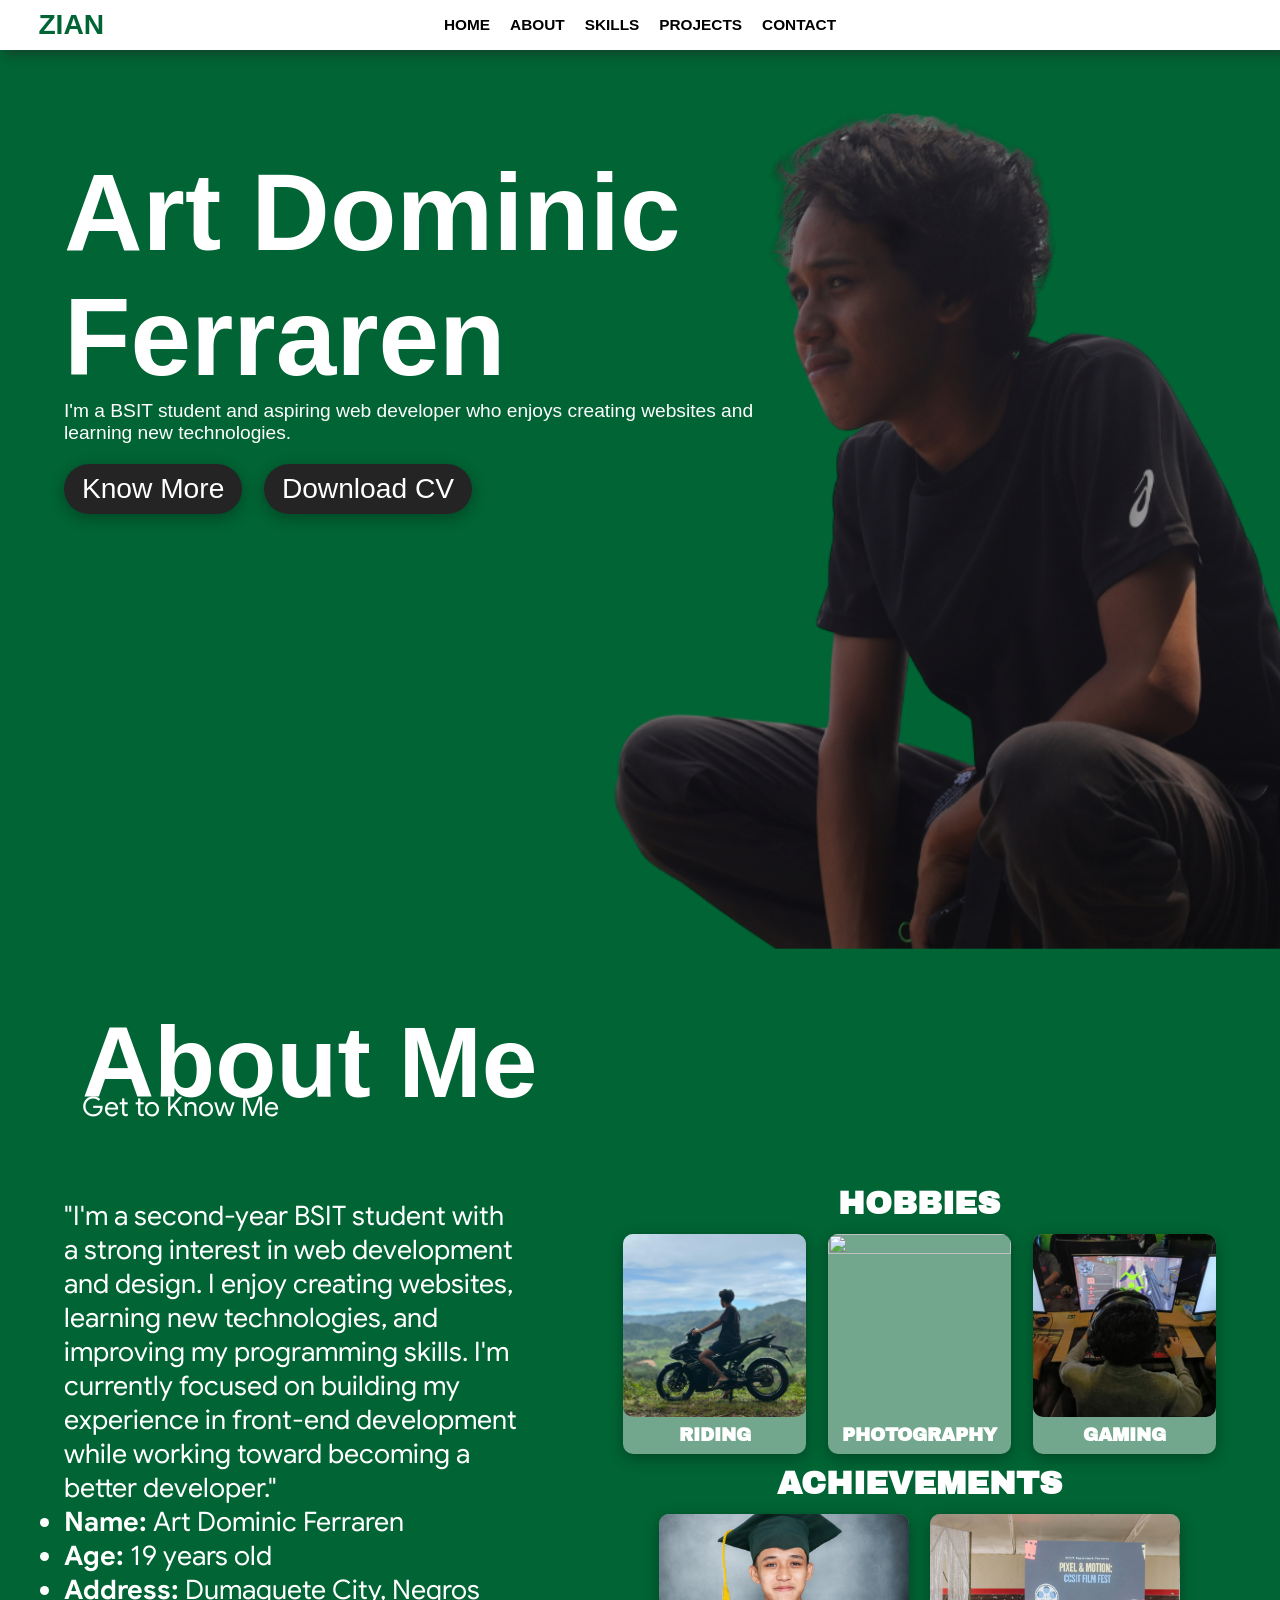
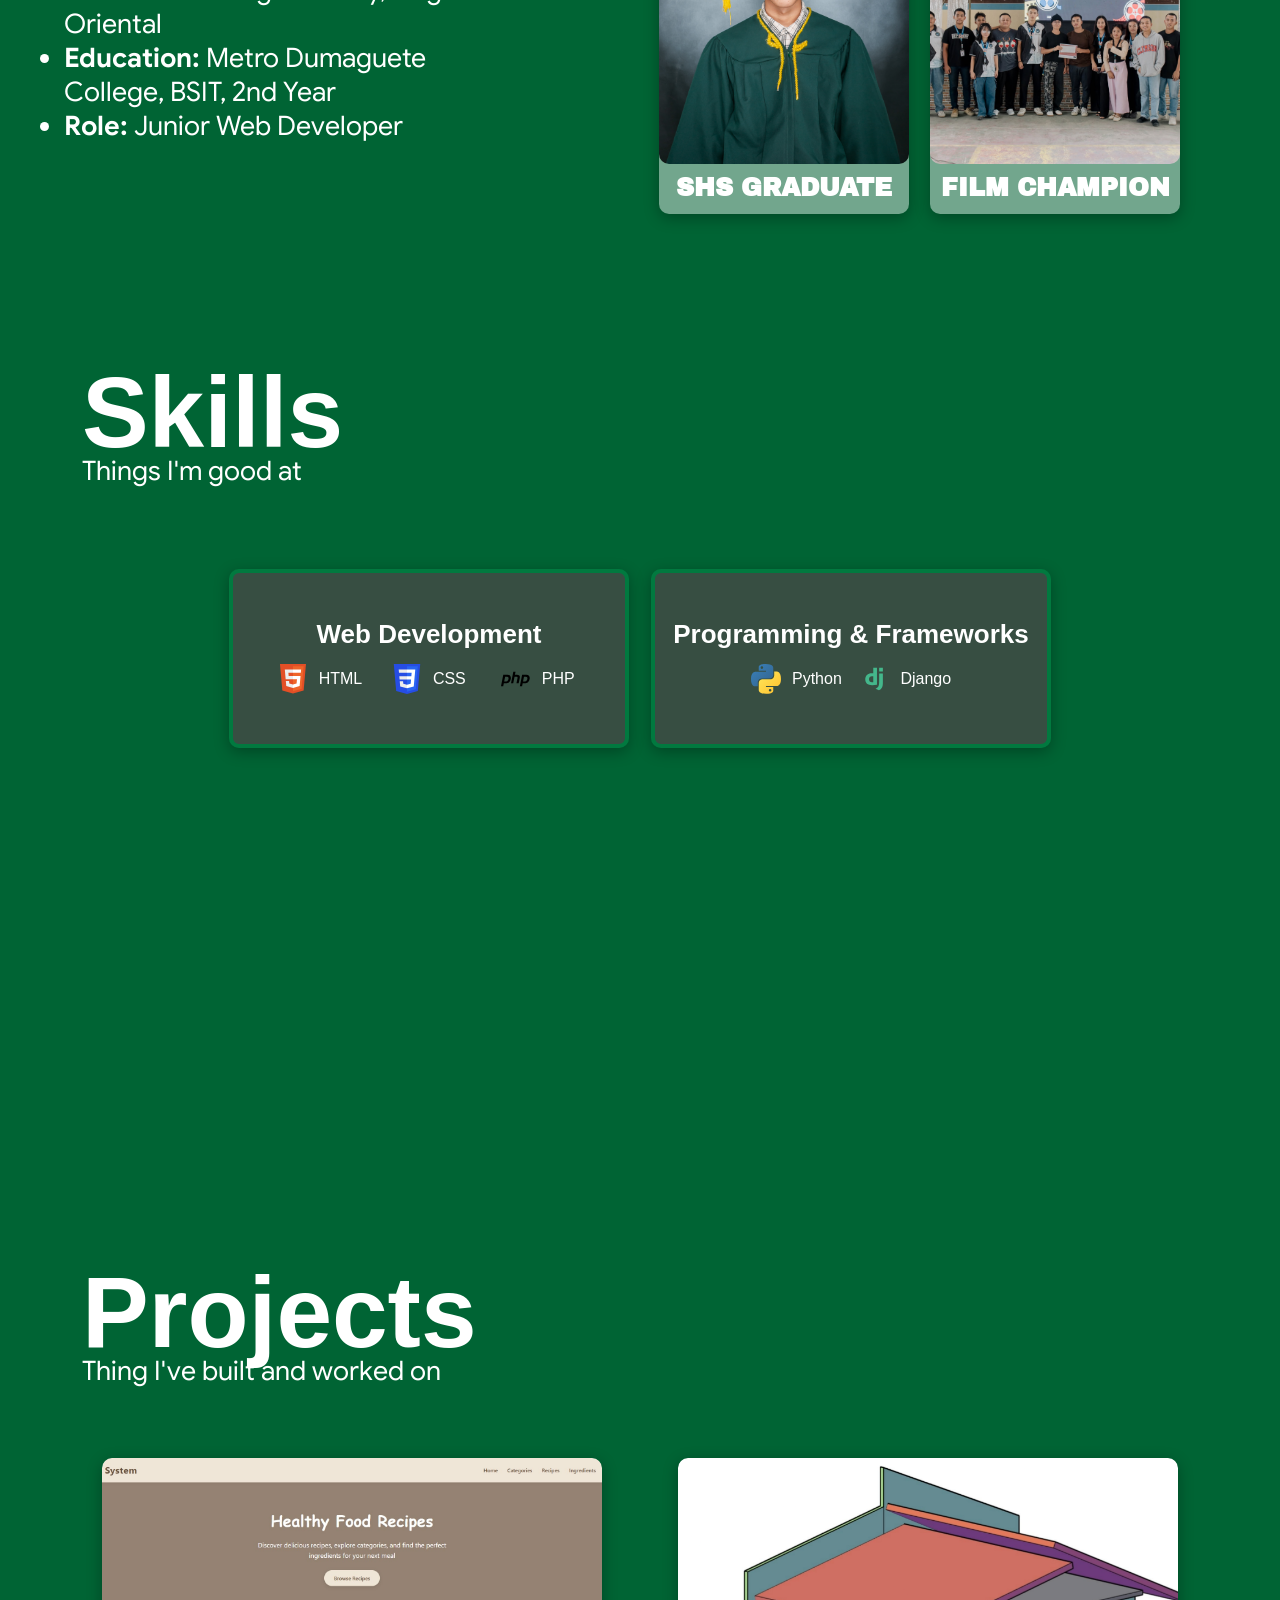
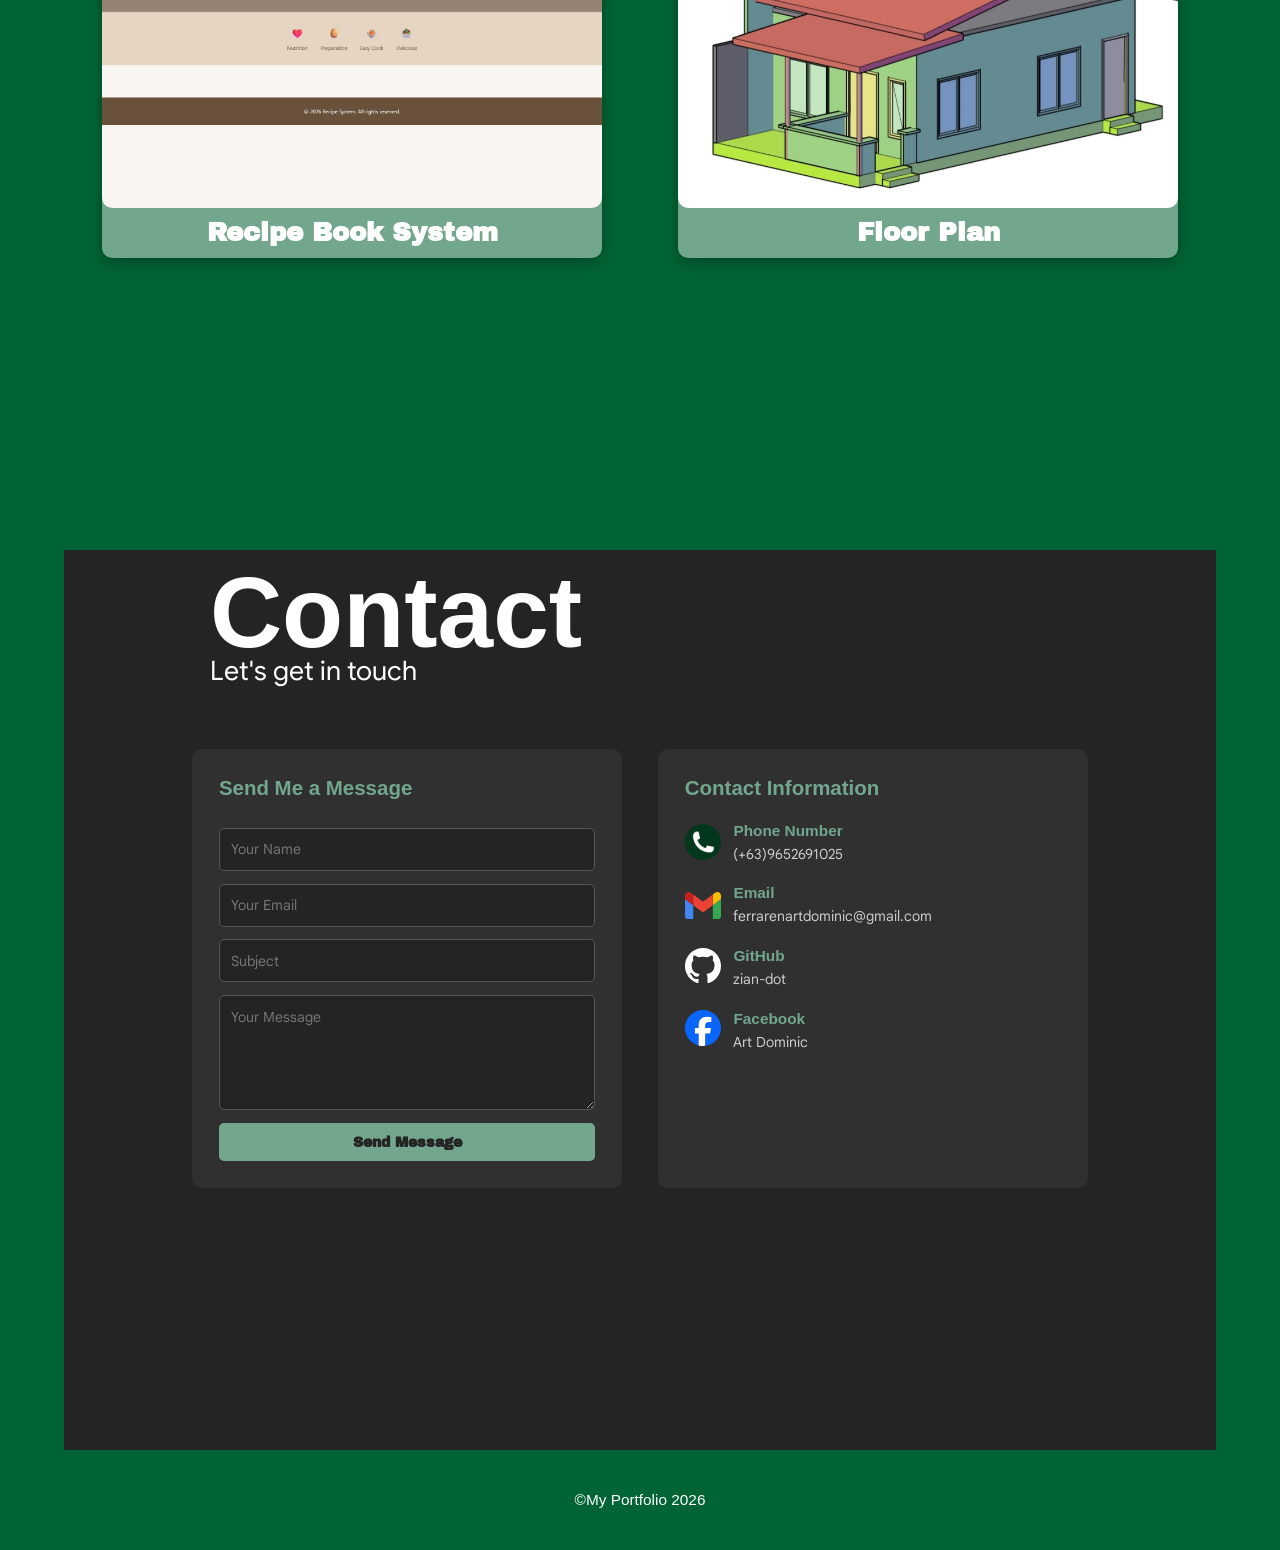
==== index.html @ 74c38eae "Add files via upload" ====
<!DOCTYPE html>
<html lang="en">

<head>
	<meta charset="UTF-8">
	<meta name="viewport" content="width=device-width, initial-scale=1.0">
	<link rel="stylesheet" href="style.css">


	<title>Portfolio</title>
</head>

<body>
	<nav>
		<a class="txt-logo" href="https://github.com/zian-dot" target="_blank" rel="noopener noreferrer">ZIAN</a>
		<button class="menu-btn" type="button" aria-label="Toggle menu" aria-expanded="false" aria-controls="navlinks">
			<span></span>
			<span></span>
			<span></span>
		</button>
		<div class="navlinks" id="navlinks">
			<a href="#hero">HOME</a>
			<a href="#about">ABOUT</a>
			<a href="#skills">SKILLS</a>
			<a href="#projects">PROJECTS</a>
			<a href="#contacts">CONTACT</a>
		</div>
	</nav>

	<div class="main">

		<section id="hero" class="hero">
			<div class="hero-container">
				<div class="txt-box">
					<div class="hero-txt">
						<h1>Art Dominic Ferraren</h1>
						<p>I'm a BSIT student and aspiring web developer who enjoys creating websites
							and learning new technologies.
						</p>
					</div>
					<div class="btn">
						<a href="#about">Know More</a>
						<a href="resume.pdf" target="_blank" rel="noopener noreferrer">Download CV</a>
					</div>
				</div>

				<div class="hero-img">
					<img src="pictures/about_me.png" alt="">

				</div>
			</div>

		</section>



		<section id="about" class="abt">
			<div class="abt-container">
				<div>
					<div class="abt-title">
						<h1>About Me</h1>
						<p>Get to Know Me</p>
					</div>

					<div class="abt-info">
						<p>"I'm a second-year BSIT student with a strong interest in web development and design. I enjoy
							creating websites, learning new technologies, and improving my programming skills. I'm
							currently focused on building my experience in front-end development while working toward
							becoming a better developer."</p>
						<ul>
							<li><strong>Name:</strong> Art Dominic Ferraren</li>
							<li><strong>Age:</strong> 19 years old</li>
							<li><strong>Address:</strong> Dumaguete City, Negros Oriental</li>
							<li><strong>Education:</strong> Metro Dumaguete College, BSIT, 2nd Year</li>
							<li><strong>Role:</strong> Junior Web Developer</li>
						</ul>

					</div>
				</div>

				<div class="interests-box">
					<h1>HOBBIES</h1>
					<div class="hobby">
						<div class="box-card">
							<img src="pictures/hobby1.jpg" alt="">
							<h3>RIDING</h3>
						</div>
						<div class="box-card">
							<img src="pictures/hobby3.jpg" alt="">
							<h3>PHOTOGRAPHY</h3>
						</div>
						<div class="box-card">
							<img src="pictures/hobby2.jpg" alt="">
							<h3>GAMING</h3>
						</div>
					</div>
					<h1>ACHIEVEMENTS</h1>
					<div class="achvmnt">
						<div class="box-card">
							<img src="pictures/shsgrad.jpg" alt="">
							<h3>SHS GRADUATE</h3>
						</div>
						<div class="box-card">
							<img src="pictures/filmwinner.jpg" alt="">
							<h3>FILM CHAMPION</h3>
						</div>
					</div>



				</div>
			</div>


		</section>







		<section id="skills" class="skls">
			<div class="skls-title">
				<h1>Skills</h1>
				<p>Things I'm good at</p>
			</div>

			<div class="skl-container">
				<div class="category-card">
					<h1>Web Development</h1>
					<div class="cards">
						<div class="skl-card">
							<img src="pictures/html5.svg" alt="HTML logo">
							HTML
						</div>
						<div class="skl-card">
							<img src="pictures/css.svg" alt="CSS logo">
							CSS
						</div>
						<div class="skl-card">
							<img src="pictures/php.svg" alt="PHP logo">
							PHP
						</div>
					</div>
				</div>

				<div class="category-card">
					<h1>Programming & Frameworks</h1>
					<div class="cards">
						<div class="skl-card">
							<img src="pictures/python.svg" alt="python logo">
							Python
						</div>
						<div class="skl-card">
							<img src="pictures/django.svg" alt="django logo">
							Django
						</div>
					</div>

				</div>

			</div>



		</section>

		<section id="projects" class="prjcts">
			<div class="prjct-title">
				<h1>Projects</h1>
				<p>Thing I've built and worked on</p>
			</div>

			<div class="prjct-container">
				<div class="prjct-card">
					<a href="projects/recipe_system.html" target="_blank">
						<div class="prjct">
							<img src="pictures/recipe_system.jpg" alt="system cover">
							<h3>Recipe Book System</h3>
						</div>

						<div class="prjct-desc">
							<p>A web app for saving and browsing recipes, built with PHP and MySQL.</p>
						</div>

					</a>
				</div>



				<div class="prjct-card">
					<a href="projects/floor_plan.pdf" target="_blank">
						<div class="prjct">
							<img src="pictures/project-floorplan.png" alt="floor plan cover">
							<h3>Floor Plan</h3>
						</div>

						<div class="prjct-desc">
							<p>A residential floor plan design showing the room layout, dimensions, and furniture
								placement.</p>
						</div>

					</a>
				</div>
			</div>


		</section>




		<section class="contact" id="contacts">

			<div class="contact-title">
				<h1>Contact</h1>
				<p>Let's get in touch</p>
			</div>
			<div class="contact-container">


				<form class="contact-form">

					<h3>Send Me a Message</h3>

					<input type="text" placeholder="Your Name" required>

					<input type="email" placeholder="Your Email" required>

					<input type="text" placeholder="Subject">

					<textarea placeholder="Your Message" rows="5" required></textarea>

					<button type="submit">Send Message</button>

				</form>


				<div class="contact-info">

					<h3>Contact Information</h3>

					<div class="contact-item">
						<img src="pictures/phone-logo.png" alt="Phone Logo">
						<div>
							<h4>Phone Number</h4>
							<p>(+63)9652691025</p>
						</div>
					</div>

					<div class="contact-item">
						<img src="pictures/gmail.svg" alt="Email Logo">
						<div>
							<h4>Email</h4>
							<p>ferrarenartdominic@gmail.com</p>
						</div>
					</div>

					<div class="contact-item">
						<a href="https://github.com/zian-dot" target="_blank" rel="noopener noreferrer">
							<img src="pictures/github_dark.svg" alt="GitHub Logo">
						</a>
						<div>
							<h4>GitHub</h4>
							<p>zian-dot</p>
						</div>
					</div>

					<div class="contact-item">
						<a href="https://www.facebook.com/artdominic.ferraren/" target="_blank">
							<img src="pictures/facebook-icon.svg" alt="Facebook Logo">
						</a>
						<div>
							<h4>Facebook</h4>
							<p>Art Dominic</p>
						</div>
					</div>

				</div>

			</div>
		</section>

	</div>

	<footer>
		<center><a href="#hero">&copy;My Portfolio 2026</a></center>
	</footer>

	<script>
		const menuBtn = document.querySelector('.menu-btn');
		const navLinks = document.querySelector('.navlinks');

		function setMenu(open) {
			navLinks.classList.toggle('open', open);
			menuBtn.classList.toggle('open', open);
			menuBtn.setAttribute('aria-expanded', open);
		}

		menuBtn.addEventListener('click', () => {
			setMenu(!navLinks.classList.contains('open'));
		});

		// close the menu after picking a link
		navLinks.querySelectorAll('a').forEach(link => {
			link.addEventListener('click', () => setMenu(false));
		});
	</script>
</body>

</html>
---- style.css ----
@font-face {
    font-family: 'Archivo';
    src: url('fonts/ArchivoBlack-Regular.ttf') format('truetype');
}

@font-face {
    font-family: 'Sans';
    src: url('fonts/Googlesans.ttf') format('truetype');

}


* {
    margin: 0;
    padding: 0;
    box-sizing: border-box;
}

html {
    scroll-behavior: smooth;
    font-family: arial black, sans-serif;
    background-color: #006434;
}

body {
    width: 100%;
    margin: 0;
    overflow-x: hidden;
}

img {
    max-width: 100%;
    height: auto;
}



nav {
    display: flex;
    justify-content: center;
    align-items: center;
    width: 100%;
    height: 50px;
    gap: 10px;
    box-shadow: 5px 5px 10px rgba(37, 37, 37, 0.466);
    position: fixed;
    z-index: 1000;
    top: 0;
    background-color: white;
    flex-wrap: nowrap;

    .navlinks {
        display: flex;
        justify-content: center;
        align-items: center;
    }

    .navlinks a {
        text-decoration: none;
        height: 30px;
        width: auto;

        display: flex;
        justify-content: center;
        align-items: center;
        padding-right: clamp(5px, 0.9vw, 10px);
        padding-left: clamp(5px, 0.9vw, 10px);
        border-radius: 15px;
        font-weight: bold;
        font-size: clamp(12px, 1.2vw, 16px);
        white-space: nowrap;
        color: black;
        transition: 0.15s;

    }

    .navlinks a:hover {
        color: #006434;
        transform: translateY(-5px);

    }

    .navlinks a:active {
        border-style: none;
    }

    .menu-btn {
        display: none;
        flex-direction: column;
        justify-content: center;
        gap: 5px;
        width: 38px;
        height: 38px;
        padding: 7px;
        background: none;
        border: none;
        cursor: pointer;
    }

    .menu-btn span {
        display: block;
        width: 100%;
        height: 3px;
        border-radius: 3px;
        background-color: #006434;
        transition: 0.3s;
    }

    .menu-btn.open span:nth-child(1) {
        transform: translateY(8px) rotate(45deg);
    }

    .menu-btn.open span:nth-child(2) {
        opacity: 0;
    }

    .menu-btn.open span:nth-child(3) {
        transform: translateY(-8px) rotate(-45deg);
    }



}

.txt-logo {
    color: #006434;
    display: flex;
    position: absolute;
    left: clamp(12px, 3vw, 60px);
    font-size: clamp(20px, 2.2vw, 30px);
    text-decoration: none;
    font-weight: bold;
}

.main {
    display: flex;
    justify-content: center;
    align-items: center;
    padding-top: 50px;
    flex-direction: column;
    background-color: #006434;
    width: 100%;
}


.main section {
    min-height: 100vh;
    width: 90%;
    /*box-shadow: 5px 5px 10px gray;*/
    scroll-margin-top: 50px;
    padding-top: 50px;
    flex-wrap: wrap;


}

.hero {
    display: flex;
    flex-direction: row;
    color: white;


    h1 {
        font-size: clamp(38px, 8vw, 100px);

        margin-bottom: 0;
    }

    p {
        font-size: clamp(15px, 1.5vw, 20px);

    }

    .hero-container {
        display: flex;
        min-height: 100vh;
        width: 100%;
        padding-bottom: 50px;


    }

    .hero-txt {
        display: flex;
        margin-right: 20px;
        flex-direction: column;
        width: 100%;
        max-width: 800px;
        height: fit-content;
        margin-bottom: 20px;
        padding: 0px;



    }

    .hero-txt h1 {
        flex-wrap: nowrap;
        font-size: clamp(38px, 8.5vw, 120px);
    }

    .btn {
        display: flex;
        width: 100%;
        gap: clamp(10px, 1.7vw, 25px);
        height: fit-content;


    }

    .btn a {
        text-decoration: none;
        width: fit-content;
        padding: clamp(8px, 0.7vw, 10px) clamp(14px, 1.4vw, 20px);
        background-color: #242424;
        border-radius: 30px;
        color: white;
        font-size: clamp(14px, 2.2vw, 30px);
        white-space: nowrap;
        transition: .40s;
        box-shadow: 0 4px 15px rgba(0, 0, 0, 0.3);
    }

    .btn a:hover {
        transform: translateY(-10px);
    }

    .hero-img {
        min-width: 0;
        flex: 1;

        height: 100%;

    }

    .hero-img img {
        height: 100%;
        width: 100%;
        object-fit: cover;
        overflow-x: visible;
    }

    .txt-box {
        margin-top: 50px;
        width: 60%;
    }

}

.abt {
    display: flex;

    color: white;


    .abt-title {

        margin: 0;
        position: relative;
        bottom: clamp(20px, 3.5vw, 50px);
        left: clamp(0px, 1.4vw, 20px);

    }

    .abt-title h1 {
        margin-bottom: 0px;
        padding-bottom: 0px;
        font-size: clamp(40px, 9vw, 100px);
    }

    .abt-title p {
        margin-top: 0px;
        padding-top: 0px;
        font-size: clamp(16px, 2.1vw, 30px);
        position: relative;
        bottom: clamp(6px, 3vw, 30px);
        font-family: 'Sans';

    }

    .abt-info {
        font-size: clamp(15px, 2.1vw, 30px);
        font-family: 'Sans';
        width: 100%;


    }

    .abt-container {
        display: flex;
        justify-content: space-between;
        gap: clamp(30px, 8vw, 120px);
        width: 100%;

    }

    .abt-container>div:first-child {
        flex: 1 1 0;
        min-width: 0;
        max-width: 700px;
    }

    .interests-box {
        display: flex;
        flex-direction: column;
        gap: clamp(6px, 1vw, 14px);

        flex: 1.3 1 0;
        min-width: 0;
        max-width: 900px;
        justify-content: center;
        min-height: 100vh;
        font-family: 'archivo';
        align-items: center;
    }

    .interests-box h1 {
        font-size: clamp(20px, 3vw, 32px);
    }

    .hobby {
        display: flex;
        gap: clamp(8px, 1.7vw, 25px);
        width: 100%;
        justify-content: center;
        align-items: center;
    }

    .box-card {
        container-type: inline-size;
        display: flex;
        flex-direction: column;
        align-items: center;
        flex: 1 1 0;
        min-width: 0;
        max-width: 250px;
        aspect-ratio: 5 / 6;
        background-color: #72a68d;
        border-radius: 10px;
        box-shadow: 0 4px 15px rgba(0, 0, 0, 0.3);
    }

    .box-card img {
        width: 100%;
        height: auto;
        aspect-ratio: 1 / 1;
        object-fit: cover;
        border-radius: 10px;
        object-position: center;
        display: block;
        flex-shrink: 0;
    }

    .box-card h3 {
        font-size: clamp(18px, 2vw, 26px);
        font-size: clamp(8px, 10cqw, 26px);
        width: 100%;
        padding: 0 5px;
        box-sizing: border-box;
        text-align: center;
        margin: 10px 0;
        margin: 4cqw 0;
        font-family: 'archivo';

    }

    .achvmnt {
        display: flex;
        gap: clamp(8px, 1.7vw, 25px);
        width: 100%;
        justify-content: center;
        align-items: center;
    }



}


.prjcts {
    color: white;

    .prjct-title {

        margin: 0;
        position: relative;
        bottom: clamp(20px, 3.5vw, 50px);
        left: clamp(0px, 1.4vw, 20px);

    }

    .prjct-title h1 {
        margin-bottom: 0px;
        padding-bottom: 0px;
        font-size: clamp(40px, 9vw, 100px);
    }

    .prjct-title p {
        margin-top: 0px;
        padding-top: 0px;
        font-size: clamp(16px, 2.1vw, 30px);
        position: relative;
        bottom: clamp(4px, 1.6vw, 16px);
        font-family: 'Sans';

    }

    .prjct-container {
        display: flex;
        flex-wrap: wrap;
        height: auto;
        width: 100%;

        justify-content: center;
        align-items: center;


    }


    .prjct-card {

        height: auto;
        width: 50%;

        padding: clamp(4px, 0.7vw, 10px) clamp(6px, 1.4vw, 20px);
        display: flex;
        justify-content: center;
        align-items: center;
    }

    .prjct {
        container-type: inline-size;
        position: relative;
        overflow: hidden;
        display: flex;
        flex-direction: column;
        align-items: center;
        width: 100%;
        max-width: 500px;
        aspect-ratio: 5 / 4;
        background-color: #72a68d;
        border-radius: 10px;
        box-shadow: 0 4px 15px rgba(0, 0, 0, 0.3);
    }

    .prjct img {
        width: 100%;
        height: auto;
        aspect-ratio: 10 / 7;
        object-fit: cover;
        border-radius: 10px;
        object-position: center;
        display: block;
        flex-shrink: 0;
    }

    .prjct h3 {
        font-size: clamp(18px, 2vw, 26px);
        font-size: clamp(9px, 5.2cqw, 26px);
        width: 100%;
        padding: 0 5px;
        box-sizing: border-box;
        text-align: center;
        margin: 10px 0;
        margin: 2cqw 0;
        font-family: 'archivo';

    }

    
    .prjct-desc {
        position: absolute;
        top: 100%;
        left: 0;
        width: 100%;
        z-index: 5;
        display: grid;
        grid-template-rows: 0fr;
        background-color: rgba(0, 0, 0, 0.85);
        border-radius: 0 0 10px 10px;
        color: white;
        font-family: 'Sans';
        font-size: clamp(10px, 3.6cqw, 18px);
        text-align: center;
        transition: grid-template-rows 0.4s ease;
    }

    .prjct-desc p {
        min-height: 0;
        overflow: hidden;
        padding: 0 4cqw;
        transition: padding 0.4s ease;
    }

    .prjct-card a:hover .prjct-desc,
    .prjct-card a:focus-visible .prjct-desc {
        grid-template-rows: 1fr;
    }

    .prjct-card a:hover .prjct-desc p,
    .prjct-card a:focus-visible .prjct-desc p {
        padding: 3cqw 4cqw;
    }

    .prjct-card a {
        container-type: inline-size;
        position: relative;
        text-decoration: none;
        color: white;
        width: 100%;
        max-width: 500px;
        transition: 0.30s;
    }

    .prjct-card a:hover {
        transform: translateY(-5px);
    }
}


.skls {
    color: white;

    .skls-title {

        margin: 0;
        position: relative;
        bottom: clamp(20px, 3.5vw, 50px);
        left: clamp(0px, 1.4vw, 20px);

    }

    .skls-title h1 {
        margin-bottom: 0px;
        padding-bottom: 0px;
        font-size: clamp(40px, 9vw, 100px);
    }

    .skls-title p {
        margin-top: 0px;
        padding-top: 0px;
        font-size: clamp(16px, 2.1vw, 30px);
        position: relative;
        bottom: clamp(4px, 1.6vw, 16px);
        font-family: 'Sans';

    }

    .skl-container {

        height: auto;
        width: 100%;
        border-radius: 15px;
        display: flex;
        justify-content: center;
        gap: clamp(8px, 1.7vw, 25px);
        flex-direction: row;
        padding: 20px clamp(0px, 1.4vw, 20px);
    }

    .category-card {
        container-type: inline-size;
        border: clamp(2px, 0.35vw, 5px) #01793f solid;
        display: flex;
        flex-direction: column;
        gap: clamp(4px, 0.7vw, 10px);
        border-radius: 10px;
        flex: 1 1 0;
        min-width: 0;
        max-width: 400px;
        min-height: clamp(120px, 14vw, 200px);
        align-items: center;
        padding: clamp(8px, 1.4vw, 20px);
        justify-content: center;
        text-align: center;
        background-color: rgba(73, 72, 72, 0.76);
        box-shadow: 0 4px 15px rgba(0, 0, 0, 0.3);
        transition: 0.40s;

    }

    .category-card:hover {
        transform: translateY(-10px);
    }

    .category-card h1 {
        font-size: clamp(18px, 2vw, 26px);
        font-size: clamp(10px, 7.4cqw, 26px);
    }

    .cards {

        width: 100%;
        height: auto;
        display: flex;
        justify-content: center;
        gap: 10px;
        gap: 2.5cqw;

    }

    .skl-card {
        min-height: 40px;
        max-width: 100px;
        flex: 1 1 0;
        min-width: 0;
        gap: 10px;
        gap: 3cqw;

        border-radius: 10px;
        display: flex;
        align-items: center;
        justify-content: center;
        padding: 3px 2px;
        font-size: 16px;
        font-size: clamp(9px, 4.6cqw, 16px);
    }

    .skl-card img {
        height: 30px;
        width: 30px;
        height: clamp(14px, 8.5cqw, 30px);
        width: clamp(14px, 8.5cqw, 30px);
    }

}



.contact {
    background-color: #242424;
    min-height: 100vh;
    padding: 80px 10%;
    color: white;

    .contact-title {

        margin: 0;
        position: relative;
        bottom: clamp(20px, 3.5vw, 50px);
        left: clamp(0px, 1.4vw, 20px);

    }

    .contact-title h1 {
        margin-bottom: 0px;
        padding-bottom: 0px;
        font-size: clamp(40px, 9vw, 100px);
    }

    .contact-title p {
        margin-top: 0px;
        padding-top: 0px;
        font-size: clamp(16px, 2.1vw, 30px);
        position: relative;
        bottom: clamp(4px, 1.6vw, 16px);
        font-family: 'Sans';

    }

    .contact-intro {
        text-align: center;
        color: #aaa;
        margin-bottom: 50px;
    }

    .contact-container {
        display: flex;
        justify-content: center;
        align-items: stretch;
        gap: clamp(15px, 2.8vw, 40px);
        flex-wrap: wrap;
    }



    .contact-form {
        display: flex;
        flex-direction: column;
        gap: clamp(10px, 1vw, 15px);
        background-color: #303030;
        padding: clamp(15px, 2.1vw, 30px);
        border-radius: 10px;
        flex: 1;
        min-width: min(280px, 100%);
    }

    .contact-form h3,
    .contact-info h3 {
        color: #72a68d;
        font-size: clamp(16px, 1.6vw, 22px);
        margin-bottom: 15px;
    }

    .contact-form input,
    .contact-form textarea {
        padding: clamp(10px, 0.9vw, 12px);
        border: 1px solid #555;
        border-radius: 5px;
        background-color: #242424;
        color: white;
        font-family: 'Sans';
        font-size: clamp(14px, 1.1vw, 16px);
        outline: none;
    }

    .contact-form input:focus,
    .contact-form textarea:focus {
        border-color: #72a68d;
    }

    .contact-form textarea {
        resize: vertical;
    }

    .contact-form button {
        padding: clamp(10px, 0.9vw, 12px);
        background-color: #72a68d;
        border: none;
        border-radius: 5px;
        color: #242424;
        font-weight: bold;
        font-size: clamp(14px, 1.1vw, 16px);
        cursor: pointer;
        transition: 0.3s;
        font-family: 'archivo';
    }

    .contact-form button:hover {
        background-color: #8bc4a6;
    }



    .contact-info {
        flex: 1;
        min-width: min(280px, 100%);
        background-color: #303030;
        padding: clamp(15px, 2.1vw, 30px);
        border-radius: 10px;
    }

    .contact-item {
        display: flex;
        align-items: center;
        gap: clamp(10px, 1vw, 15px);
        margin: clamp(15px, 1.7vw, 25px) 0;
    }

    .contact-item div {
        min-width: 0;
    }

    .contact-item img {
        width: clamp(28px, 2.8vw, 40px);
        height: clamp(28px, 2.8vw, 40px);
        object-fit: contain;
    }

    .contact-item h4 {
        color: #72a68d;
        font-size: clamp(14px, 1.2vw, 16px);
        margin-bottom: 5px;
    }

    .contact-item p {
        color: #ccc;
        margin-top: 0;
        font-size: clamp(13px, 1.1vw, 16px);
        font-family: 'Sans';
        overflow-wrap: anywhere;
    }

}









footer {
    width: 100%;
    height: 100px;
    display: flex;
    align-items: center;
    justify-content: center;
    background-color: #006434;

    a {
        text-decoration: none;
        color: white;
        font-size: clamp(12px, 1.2vw, 16px);
    }
}




@container (max-width: 220px) {

    .skls .skl-card {
        flex-direction: column;
        gap: 2px;
    }
}


@media (max-width: 1100px) {

    .main section {
        min-height: auto;
        padding-bottom: 60px;
    }

    .hero {

        p {
            font-size: clamp(16px, 2.4vw, 22px);
        }

        .hero-container {
            flex-direction: column;
            min-height: auto;
            padding-bottom: 20px;
        }

        .txt-box {
            width: 100%;
            margin-top: 20px;
        }

        .hero-txt {
            max-width: 100%;
            margin-right: 0;
        }

        .hero-txt h1 {
            font-size: clamp(38px, 11vw, 100px);
        }

        .btn a {
            font-size: clamp(15px, 3.4vw, 26px);
        }

        .hero-img {
            display: none;
        }
    }

    .abt {

        .abt-container {
            flex-direction: column;
            gap: 30px;
        }

        .abt-container>div:first-child {
            flex: none;
            width: 100%;
            max-width: 100%;
        }

        .abt-info {
            font-size: clamp(16px, 2.6vw, 24px);
        }

        .interests-box {
            flex: none;
            width: 100%;
            min-height: auto;
            padding: 20px 0 40px;
        }
    }

    .contact {
        padding: 60px 5%;

        .contact-container {
            flex-direction: column;
        }

        .contact-form,
        .contact-info {
            flex: none;
            width: 100%;
        }
    }
}


@media (max-width: 900px) {

    nav {
        justify-content: space-between;
        padding: 0 12px;

        .txt-logo {
            position: static;
        }

        .navlinks a {
            font-size: 14px;
            padding-left: 8px;
            padding-right: 8px;
        }
    }
}


@media (max-width: 600px) {

    .contact {

        .contact-form input,
        .contact-form textarea {
            font-size: 16px;
        }
    }
}



@media (max-width: 768px) {

    nav {

        .menu-btn {
            display: flex;
        }

        .navlinks {
            position: absolute;
            top: 100%;
            right: 0;
            width: min(240px, 100%);
            flex-direction: column;
            align-items: stretch;
            padding: 10px;
            background-color: white;
            border-radius: 0 0 10px 10px;
            box-shadow: 5px 5px 10px rgba(37, 37, 37, 0.466);
            opacity: 0;
            visibility: hidden;
            transform: translateY(-10px);
            transition: 0.25s;
        }

        .navlinks.open {
            opacity: 1;
            visibility: visible;
            transform: translateY(0);
        }

        .navlinks a {
            justify-content: flex-start;
            height: 42px;
            padding-left: 15px;
            padding-right: 15px;
            font-size: 16px;
        }

        .navlinks a:hover {
            transform: none;
            background-color: #e8f3ec;
        }
    }
}



@media (hover: none) {

    .prjcts {

        .prjct-desc {
            position: static;
            grid-template-rows: 1fr;
            margin-top: 6px;
            border-radius: 10px;
            font-size: clamp(9px, 3.6cqw, 14px);
        }

        .prjct-desc p {
            padding: 3cqw 4cqw;
        }
    }
}
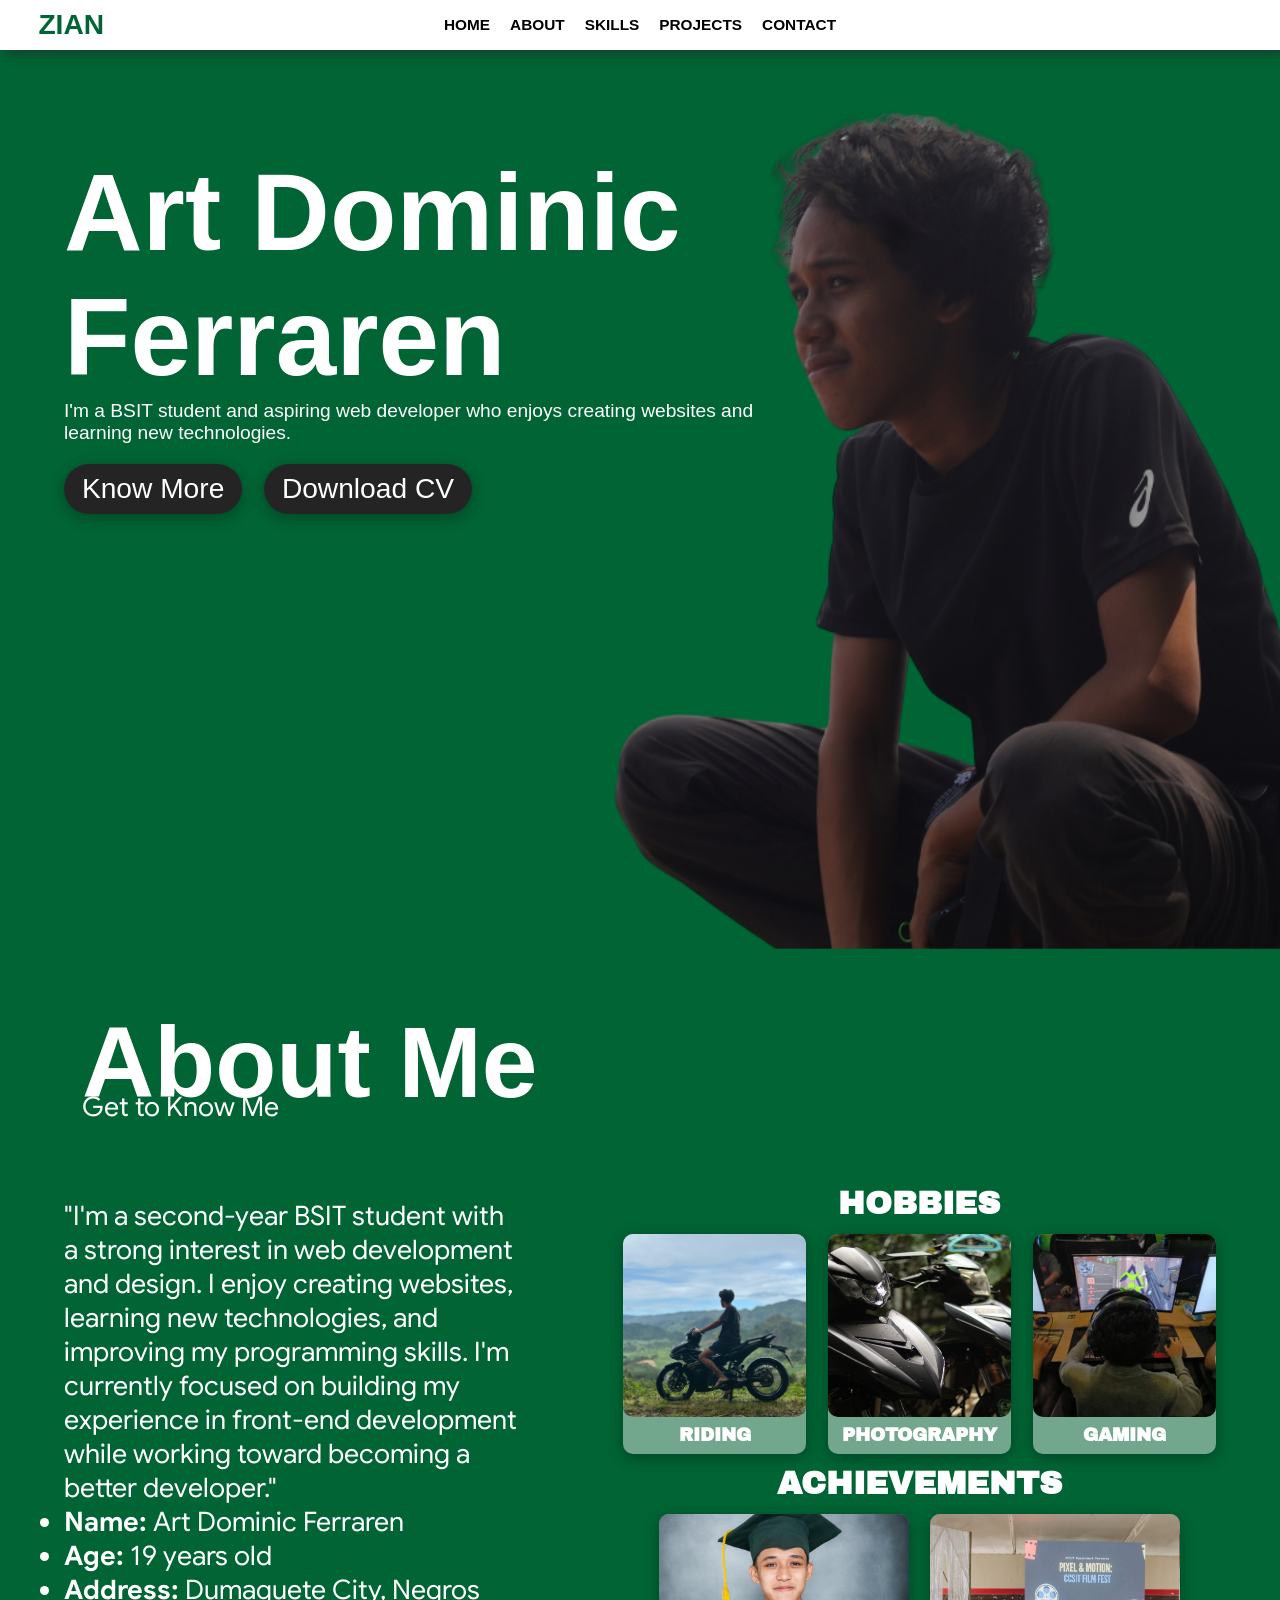
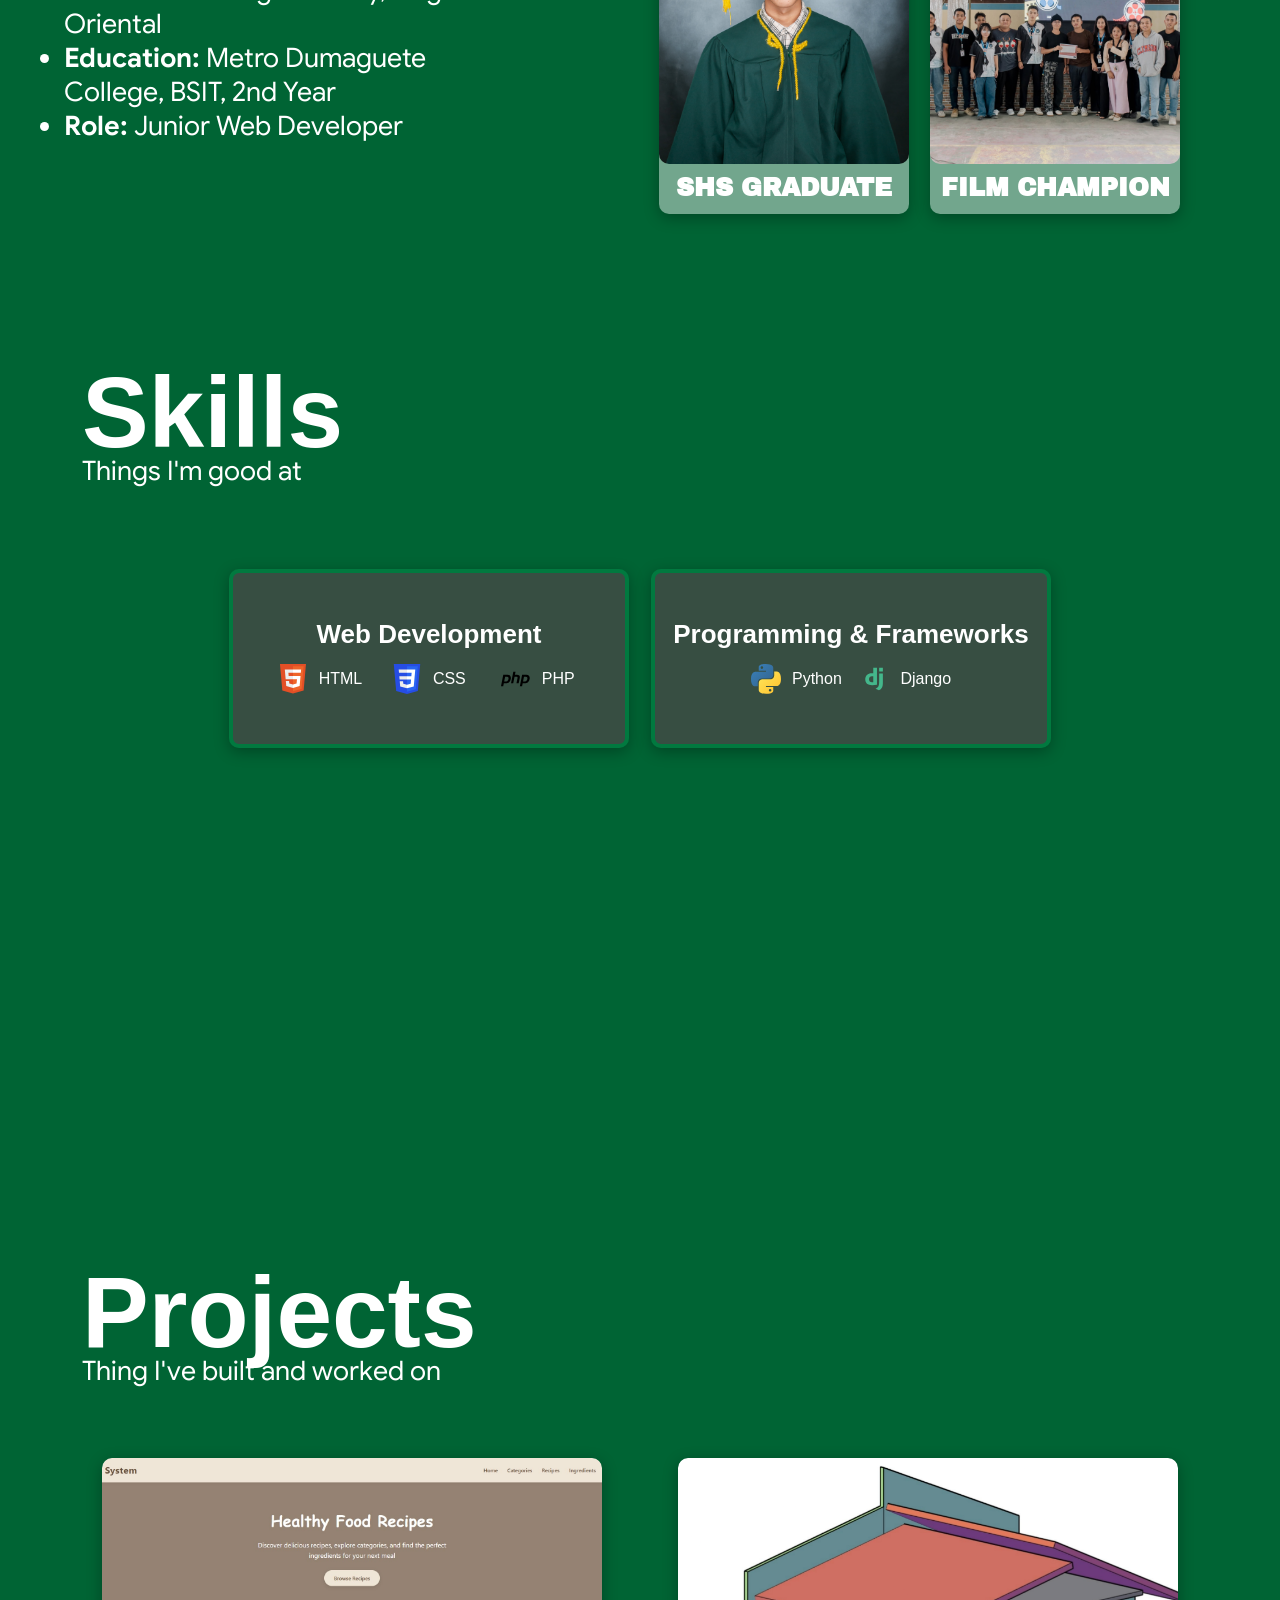
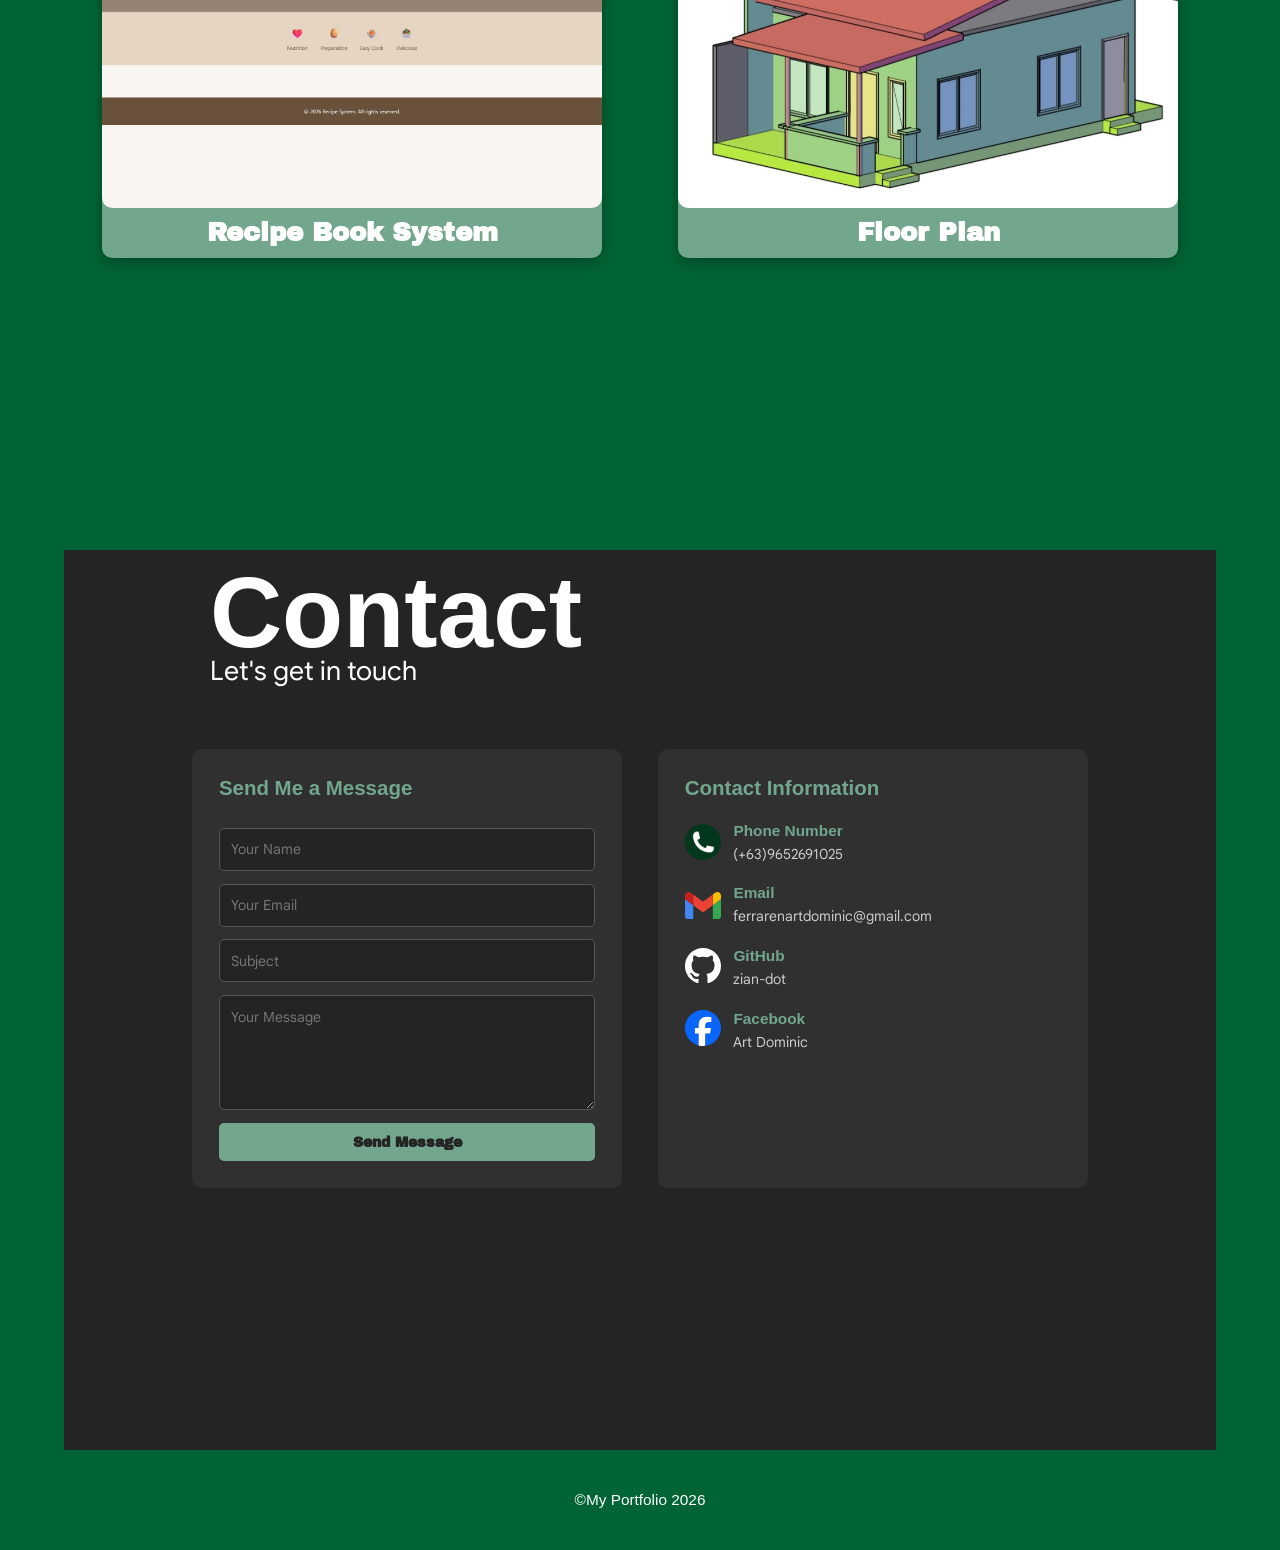
==== commit d2aa542b: "Update index.html" ====
--- a/index.html
+++ b/index.html
@@ -86,7 +86,7 @@
 							<h3>RIDING</h3>
 						</div>
 						<div class="box-card">
-							<img src="pictures/hobby3.jpg" alt="">
+							<img src="pictures/hobby3.JPG" alt="">
 							<h3>PHOTOGRAPHY</h3>
 						</div>
 						<div class="box-card">
@@ -309,4 +309,4 @@
 	</script>
 </body>
 
-</html>+</html>
